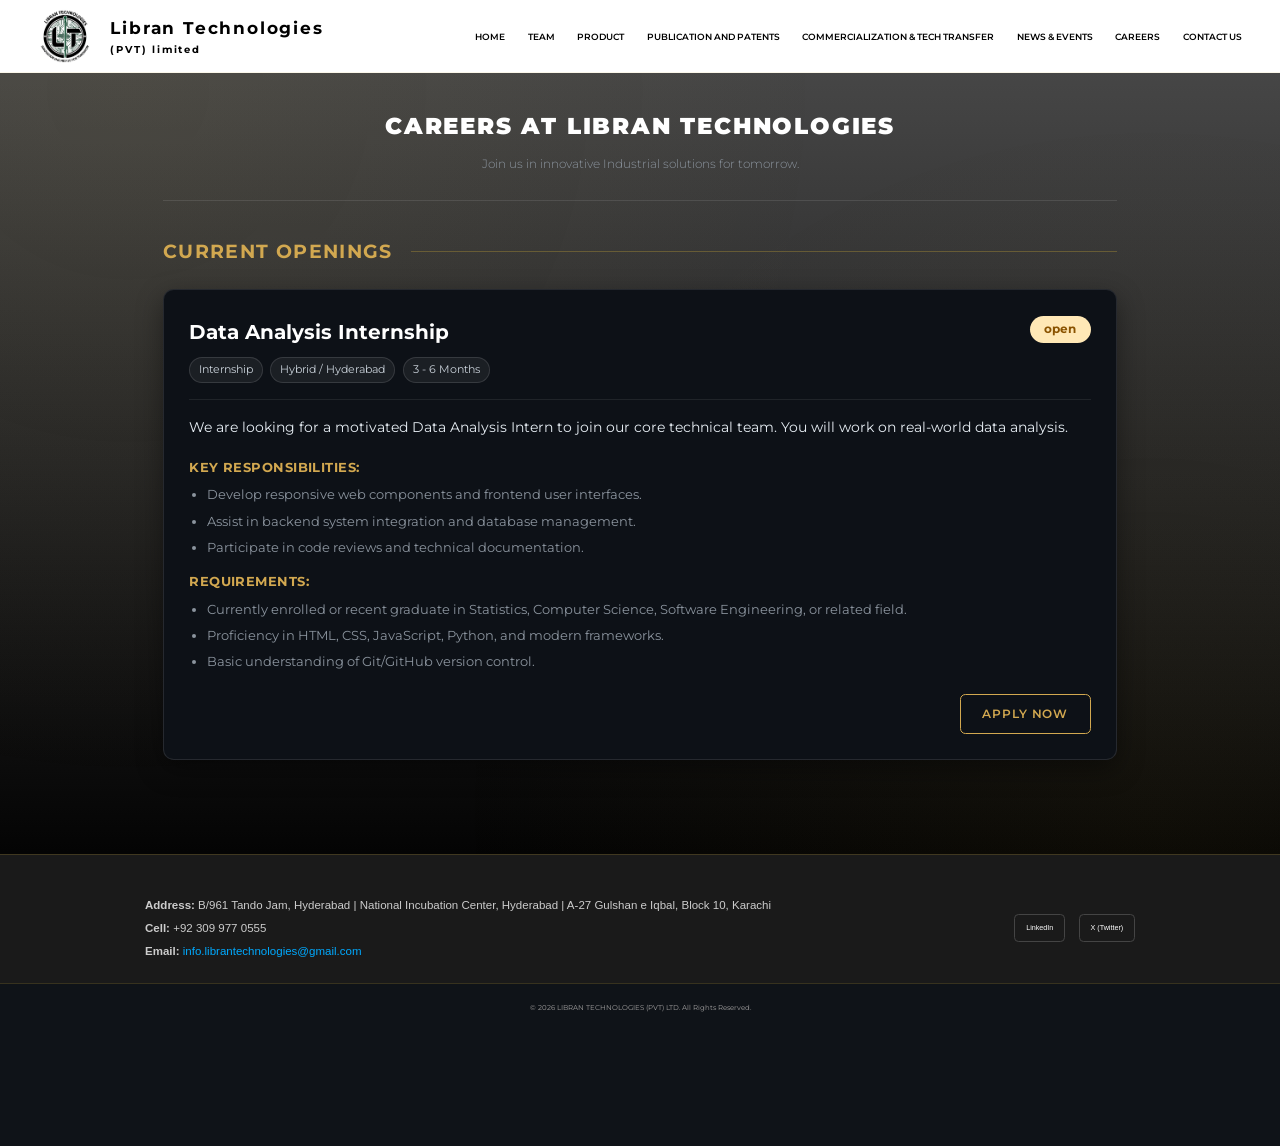
==== careers.html @ 2a6d8caf "Add careers tab" ====
<!DOCTYPE html>
<html lang="en">

<head>
    <meta charset="UTF-8">
    <meta name="viewport" content="width=device-width, initial-scale=1.0">
    <title>Careers - Libran Technologies</title>
    <!-- Google Fonts -->
    <link href="https://fonts.googleapis.com/css2?family=Montserrat:wght@300;400;600;700;900&display=swap"
        rel="stylesheet">
    <!-- Existing CSS Files -->
    <link rel="stylesheet" href="style.css">
    <link rel="stylesheet" href="footer.css">
    <link rel="stylesheet" href="navbar.css">
    <!-- Dedicated Careers CSS -->
    <link rel="stylesheet" href="careers.css">
    <link rel="icon" href="favicon/favicon.ico">
</head>

<body>

    <!-- NAVIGATION BAR -->
    <nav>
        <div class="logo">
            <img src="pics/Logo.png" width="60px" alt="Libran Technologies Logo">
            <span class="cam-name">Libran Technologies <div class="pvt">(PVT) limited</div></span>
        </div>

        <input type="checkbox" id="click">
        <label for="click" class="menu-btn">
            <span></span>
            <span></span>
            <span></span>
        </label>

        <ul class="nav-links">
            <li><a href="index.html">Home</a></li>
            <li><a href="team.html">Team</a></li>
            <li><a href="product.html">Product</a></li>
            <li><a href="patent.html">Publication and patents</a></li>
            <li><a href="commercialization.html">Commercialization & Tech Transfer</a></li>
            <li><a href="news.html">News & Events</a></li>
            <li><a href="careers.html" class="active">Careers</a></li>
            <li><a href="contact.html">Contact us</a></li>
        </ul>
    </nav>

    <!-- MAIN CAREERS SECTION -->
    <main class="careers-container">

        <!-- HERO SECTION -->
        <section class="careers-hero">
            <h1 class="hero-title">CAREERS AT LIBRAN TECHNOLOGIES</h1>
            <p class="hero-subtitle">Join us in innovative Industrial solutions for tomorrow.</p>
        </section>

        <!-- JOB OPENINGS LIST -->
        <section class="openings-section">
            <h2 class="section-title">CURRENT OPENINGS</h2>

            <!-- JOB CARD 1 -->
            <div class="job-card">
                <div class="job-header">
                    <div class="job-title-group">
                        <h3 class="job-role">Data Analysis Internship</h3>
                        <div class="job-tags">
                            <span class="tag tag-type">Internship</span>
                            <span class="tag tag-location">Hybrid / Hyderabad</span>
                            <span class="tag tag-duration">3 - 6 Months</span>
                        </div>
                    </div>
                    <span class="status-badge open">Open</span>
                </div>

                <div class="job-body">
                    <p class="job-description">
                        We are looking for a motivated Data Analysis Intern to join our core technical team. You
                        will work on real-world data analysis.
                    </p>

                    <div class="job-details">
                        <h4>Key Responsibilities:</h4>
                        <ul>
                            <li>Develop responsive web components and frontend user interfaces.</li>
                            <li>Assist in backend system integration and database management.</li>
                            <li>Participate in code reviews and technical documentation.</li>
                        </ul>

                        <h4>Requirements:</h4>
                        <ul>
                            <li>Currently enrolled or recent graduate in Statistics, Computer Science, Software Engineering, or
                                related field.</li>
                            <li>Proficiency in HTML, CSS, JavaScript, Python, and modern frameworks.</li>
                            <li>Basic understanding of Git/GitHub version control.</li>
                        </ul>
                    </div>
                </div>

                <div class="job-footer">
                    <a href="https://docs.google.com/forms/d/e/1FAIpQLSc9vQYsT9wfdzB6zwmZWDgTaTsoHupl2urDYTnwTU30m1MZsA/viewform?usp=dialog" target="_blank" class="apply-btn">Apply Now</a>
                </div>
            </div>
        </section>

    </main>

    <!-- FOOTER SECTION -->
    <footer class="site-footer">
        <div class="footer-container">

            <div class="footer-info">
                <p><strong>Address:</strong> B/961 Tando Jam, Hyderabad | National Incubation Center, Hyderabad | A-27
                    Gulshan e Iqbal, Block 10, Karachi</p>
                <p><strong>Cell:</strong> +92 309 977 0555</p>
                <p><strong>Email:</strong> <a
                        href="mailto:info.librantechnologies@gmail.com">info.librantechnologies@gmail.com</a></p>
            </div>

            <div class="footer-socials">
                <a href="https://www.linkedin.com/company/libran-technologies-pvt-ltd" target="_blank"
                    class="social-link">LinkedIn</a>
                <a href="#" class="social-link">X (Twitter)</a>

            </div>

        </div>
    </footer>

    <footer>
        <p>&copy; 2026 LIBRAN TECHNOLOGIES (PVT) LTD. All Rights Reserved.</p>
    </footer>

</body>

</html>
---- style.css ----
/* slider start here */



:root {
    --side-peek: 0;
    /* Changed to 0 to keep width 100% easily */
    --slide-gap: 20px;
    --slider-height: 50vh;
    /* This makes it 50% of the screen height */
}

.slider-section {
    padding: 0px 2%;
    width: 100%;
    margin: 80px auto 0;
    position: relative;
    /* Ensures it stays in flow */
    display: block;
    clear: both;
}

.slider-wrapper {
    position: relative;
    width: 100%;
    overflow: hidden;
    /* Keeps everything tidy */
}

/* The Scrollable Track */
.slider-container {
    display: flex;
    gap: var(--slide-gap);
    overflow-x: auto;
    scroll-snap-type: x mandatory;
    scroll-behavior: smooth;
    scrollbar-width: none;
    -ms-overflow-style: none;
}

.slider-container::-webkit-scrollbar {
    display: none;
}

/* Individual Slides */
.slide {
    flex: 0 0 100%;
    width: 100%;
    height: var(--slider-height);
    /* Applied the 50% height here */
    scroll-snap-align: center;
    border-radius: 24px;
    overflow: hidden;
    box-shadow: 0 10px 30px rgba(0, 0, 0, 0.3);
    transition: transform 0.4s ease;
}

.slide img {
    width: 100%;
    height: 100%;
    object-fit: cover;
    /* Keeps image aspect ratio without stretching */
    display: block;
}

/* Responsive Breakpoints */
@media (max-width: 1024px) {
    :root {
        --slider-height: 30vh;
        /* Smaller height for tablets */
    }
}

@media (max-width: 768px) {
    :root {
        --slider-height: 20vh;
        /* Smaller height for mobile phones */
    }

    .slide {
        border-radius: 12px;
        /* Slightly smaller corners on mobile */
    }
}

/* hero section css */


/* --- HERO SECTION --- */
.hero {
    min-height: 40vh;
    /* Increased to allow room for content */
    display: flex;
    margin-top: 80px;
    flex-direction: column;
    justify-content: center;
    align-items: center;
    text-align: center;
    position: relative;
    overflow: hidden;
}

.hero-content {
    max-width: 1200px;
    z-index: 2;
    margin-bottom: 50px;
}

.hero h1 {
    /* clamp(min, preferred, max) handles responsiveness automatically */
    font-size: clamp(2.2rem, 10vw, 3rem);
    font-weight: 900;
    line-height: 1.1;
    margin-bottom: 20px;
    color: white;
}

.hero h1 span {
    color: transparent;
    -webkit-text-stroke: 1px var(--gold, #d4af37);
    display: inline-block;
}

.cta-btn {
    padding: 18px 35px;
    border: 1px solid var(--gold, #d4af37);
    background: transparent;
    color: var(--gold, #d4af37);
    font-weight: 700;
    letter-spacing: 1px;
    transition: all 0.3s ease;
    text-decoration: none;
    display: inline-block;
    font-size: 0.6rem;
}

.cta-btn:hover {
    background: var(--gold, #d4af37);
    color: black;
    box-shadow: 0 0 30px rgba(212, 175, 55, 0.4);
    transform: translateY(-3px);
}

/* --- INTRO SECTION --- */
.intro {
    width: 100%;
    max-width: 1000px;
    margin: 0 auto;
    z-index: 2;
}

.intro p {
    font-size: clamp(0.5rem, 2vw, 1rem);
    padding: 10px 30px;
    line-height: 1.5;
    color: rgba(255, 255, 255, 0.8);
    text-align: justify;
    /* Changed from justify for better readability on web */
}

/* --- RESPONSIVE FIXES --- */
@media (max-width: 768px) {
    .hero {
        min-height: 40vh;
        /* Full screen on mobile */
    }

    .hero h1 {
        font-size: 1.2rem;
    }

    .hero h1 span {
        -webkit-text-stroke: 0.5px var(--gold, #d4af37);
        /* Thinner stroke for mobile */
        color: var(--gold, #d4af37);
        /* Add slight color so it's readable */
    }

    .cta-btn {
        width: auto;
        padding: 8px 12px;
        font-size: 0.4rem;
    }

}

/* mission and vision  */

.mv-section {
    padding: 50px 5%;
    width: 100%;
    display: flex;
    justify-content: center;
}

.mv-container {
    display: flex;
    flex-direction: row;
    align-items: stretch;
    justify-content: center;
    max-width: 1100px;
    width: 100%;
    background: rgba(255, 255, 255, 0.01);
    /* Subtle glass effect */
    backdrop-filter: blur(5px);
    border: 1px solid rgba(212, 175, 55, 0.1);
    border-radius: 20px;
    overflow: hidden;
}

/* Individual boxes */
.mv-item {
    flex: 1;
    padding: 50px 40px;
    text-align: center;
    display: flex;
    flex-direction: column;
    align-items: center;
}

/* Vertical Divider for Desktop */
.mission {
    border-right: 1px solid rgba(212, 175, 55, 0.2);
}

/* Typography & Accents */
.mv-item h2 {
    text-transform: uppercase;
    letter-spacing: 4px;
    margin-bottom: 10px;
    color: #ffffff;
    font-size: 1.4rem;
}

/* Small gold line under headings */
.line-accent {
    width: 50px;
    height: 2px;
    background: var(--gold, #d4af37);
    margin-bottom: 25px;
}

.mv-item p {
    line-height: 1.6;
    color: #cdcdcd;
    font-size: 0.8rem;
    max-width: 450px;
    /* Prevents lines from being too long to read */
}

/* --- RESPONSIVE DESIGN --- */

@media (max-width: 992px) {
    .mv-item {
        padding: 40px 20px;
    }
}

@media (max-width: 768px) {
    .mv-container {
        flex-direction: column;
        background: transparent;
        /* Remove container background on mobile for airier feel */
        border: none;
    }

    .mv-item {
        padding: 40px 10px;
        background: rgba(255, 255, 255, 0.03);
        margin-bottom: 20px;
        border-radius: 20px;
        border: 1px solid rgba(212, 175, 55, 0.1);
    }

    .mission {
        border-right: none;
        /* Remove vertical line */
    }

    .mv-item h2 {
        font-size: 1rem;
    }
}


/* innovation cycle css */


/* --- SHARED SECTION STYLES --- */
.section {
    padding: 40px 10%;
    max-width: 1400px;
    margin: 0 auto;
}

.section-title {
    font-size: 1.6rem;
    margin-bottom: 50px;
    display: flex;
    align-items: center;
    gap: 20px;
    color: white;
    letter-spacing: 2px;
}

.section-title::after {
    content: "";
    height: 1px;
    flex-grow: 1;
    background: rgba(212, 175, 55, 0.3);
}

/* --- ABOUT / INNOVATION CYCLE --- */
.about-content {
    display: grid;
    grid-template-columns: 1.2fr 0.8fr;
    /* Text gets slightly more space */
    gap: 60px;
    align-items: center;
}

.about-text .step {
    margin-bottom: 25px;
}

.about-text b {
    display: block;
    color: var(--gold, #d4af37);
    font-size: 1rem;
    margin-bottom: 5px;
    text-transform: uppercase;
}

.about-text p {
    line-height: 1.6;
    color: #e1e1e1;
    font-size: 0.8rem;
    margin-bottom: 10px;
}

.about-image {
    display: flex;
    justify-content: center;
    align-items: center;
}

.about-image img {
    width: 100%;
    max-width: 500px;
    height: auto;
    filter: drop-shadow(0 0 20px rgba(212, 175, 55, 0.1));
    transition: transform 0.3s ease;
}

.about-image img:hover {
    transform: scale(1.02);
}

/* --- RESPONSIVE DESIGN --- */

@media (max-width: 1024px) {
    .about-content {
        grid-template-columns: 1fr;
        /* Stack vertically on tablets */
        gap: 40px;
    }

    .about-image {
        order: -1;
        /* Move image above text on mobile for better flow */
    }

    .about-image img {
        max-width: 400px;
        /* Smaller image on mobile */
    }
}

@media (max-width: 768px) {
    .section {
        padding: 20px 5%;
    }

    .section-title {
        font-size: 1rem;
    }
}


/* our partner */
.partners-section {
    /* display: none; */
    padding: 60px 20px;
    background-color: #191919;
    text-align: center;
}

.partners-grid {
    display: flex;
    justify-content: center;
}

.partners-title {
    font-size: 1.5rem;
    color: #e6e6e6;
    margin-bottom: 40px;
    text-transform: uppercase;
    letter-spacing: 1px;
}

.partners-grid {
    margin: auto;
    max-width: 1100px;
    margin: 0 auto;
    display: grid;
    /* This creates 5 columns by default */
    grid-template-columns: repeat(2, 1fr);
    gap: 30px;
    align-items: center;
}

.partner-logo img {
    max-width: 100%;
    height: auto;
    opacity: 0.6;
    transition: all 0.3s ease;
}

.partner-logo img:hover {
    filter: grayscale(0%);
    /* Restores color on hover */
    opacity: 1;
    transform: scale(1.05);
}

/* Responsiveness */

/* Tablets: 3 columns */
@media (max-width: 992px) {
    .partners-grid {
        grid-template-columns: repeat(3, 1fr);
    }
}

/* Mobile: 2 columns */
@media (max-width: 600px) {
    .partners-grid {
        grid-template-columns: repeat(1, 1fr);
        gap: 20px;
    }

    .partners-title {
        font-size: 1.2rem;
    }
}
---- footer.css ----
/* foorter  */

/* Footer Base Styles */
.site-footer {
    background-color: #1a1a1a;
    color: #ffffff;
    padding: 40px 20px 20px;
    font-family: sans-serif;
}

.footer-container {
    max-width: 1100px;
    margin: 0 auto;
    display: flex;
    justify-content: space-between;
    /* Spaced out on desktop */
    align-items: center;
    flex-wrap: wrap;
    /* Allows wrapping on small screens */
    gap: 20px;
}

/* Info and Links */
.footer-info p {
    text-align: justify;
    margin: 5px 0;
    font-size: 0.8rem;
    color: #ccc;
}

.footer-info a {
    color: #00aaff;
    text-decoration: none;
}

.footer-socials {
    display: flex;
    gap: 15px;
}

.social-link {
    color: #fff;
    text-decoration: none;
    padding: 8px 12px;
    border: 1px solid #444;
    border-radius: 5px;
    transition: background 0.3s, border-color 0.3s;
}

.social-link:hover {
    background: #333;
    border-color: #00aaff;
}

/* Copyright Bar */
.footer-bottom {
    text-align: center;
    margin-top: 30px;
    padding-top: 20px;
    border-top: 1px solid #333;
    font-size: 0.8rem;
    color: #777;
}


/* Responsiveness: Stack elements on screens smaller than 600px */
@media (max-width: 600px) {
    .footer-container {
        flex-direction: column;
        text-align: center;
    }

    .footer-socials {
        justify-content: center;
    }
}

footer {
    padding: 20px 10%;
    text-align: center;
    width: 100%;
    border-top: 1px solid rgba(212, 175, 55, 0.2);
    color: #a2a0a0;
    font-size: 0.5rem;
}
---- navbar.css ----
:root {
    --gold: #D4AF37;
    --black: #050505;
    --dark-grey: #111111;
    --glass: rgba(255, 255, 255, 0.03);
    --transition: all 0.4s cubic-bezier(0.16, 1, 0.3, 1);
}

html {
    zoom: 0.9;
    /* Scales down the entire layout */
}

* {
    margin: 0;
    padding: 0;
    box-sizing: border-box;
    scroll-behavior: smooth;
}

body {
    background-color: var(--black);
    /* --- MODERN NEON BACKGROUND --- */
    /* Using a high-quality abstract dark mesh/tech background */
    background-image:
        linear-gradient(to bottom, rgb(76, 76, 76), rgb(0, 0, 0));
    background-size: cover;
    background-position: center;
    background-attachment: fixed;
    color: white;
    font-family: 'Montserrat', sans-serif;
    line-height: 1.6;

}

/* --- ADDING A DYNAMIC GLOW LAYER --- */
body::before {
    content: "";
    position: fixed;
    top: 0;
    left: 0;
    width: 100%;
    height: 100%;
    /* This creates the "Neon" corner glows */
    background:
        radial-gradient(circle at 10% 10%, rgba(212, 175, 55, 0.05) 0%, transparent 50%),
        radial-gradient(circle at 90% 90%, rgba(212, 175, 55, 0.05) 0%, transparent 50%);
    pointer-events: none;
    z-index: -1;
}

/* --- NAVBAR --- */

nav {
    position: fixed;
    top: 0;
    width: 100%;
    padding: 10px 3%;
    display: flex;
    justify-content: space-between;
    align-items: center;
    z-index: 1000;
    background: rgb(255, 255, 255);
    backdrop-filter: blur(10px);
    border-bottom: 1px solid rgba(212, 175, 55, 0.1);
}

.logo {
    font-size: 1.2rem;
    font-weight: 700;
    letter-spacing: 2px;
    color: var(--gold);
    display: flex;
    justify-content: center;
    align-items: center;
}

.cam-name {
    margin-left: 20px;
    color: black;
}

.pvt {
    font-size: 0.7rem;
}

.nav-links {
    display: flex;
    list-style: none;
    gap: 25px;
}

.nav-links a {
    text-decoration: none;
    color: rgb(0, 0, 0);
    font-size: 0.6rem;
    font-weight: 600;
    text-transform: uppercase;
    /* letter-spacing: 1px; */
    transition: var(--transition);
}

.nav-links a:hover {
    color: var(--gold);
    text-shadow: 0 0 10px var(--gold);
}

/* --- EXISTING STYLES REMAIN SAME UNTIL HERE --- */

/* Hide the checkbox */
#click {
    display: none;
}

/* Styles for the Hamburger Icon */
.menu-btn {
    display: none;
    /* Hidden on desktop */
    flex-direction: column;
    gap: 5px;
    cursor: pointer;
}

.menu-btn span {
    display: block;
    height: 3px;
    width: 25px;
    background: black;
    border-radius: 3px;
    transition: all 0.3s ease;
}

@media (max-width: 600px) {
    .logo {
        font-size: 1.3rem;
    }

    .pvt {
        font-size: 0.6rem;
    }
}

@media (max-width: 600px) {
    .logo {
        font-size: 1.3rem;
    }

    .pvt {
        font-size: 0.6rem;
    }
}

/* --- MEDIA QUERY FOR MOBILE (Responsive) --- */
@media (max-width: 1024px) {
    nav {
        padding: 15px 5%;
    }

    .menu-btn {
        display: flex;
        /* Show hamburger on mobile */
    }

    .nav-links {
        position: fixed;
        top: 80px;
        /* Adjust based on nav height */
        left: -100%;
        /* Hide off-screen by default */
        background: white;
        height: calc(120vh - 90px);
        width: 100%;
        flex-direction: column;
        align-items: center;
        justify-content: flex-start;
        padding-top: 50px;
        transition: all 0.4s ease;
        box-shadow: 0 10px 15px rgba(0, 0, 0, 0.1);
    }

    /* SHOW MENU WHEN CHECKBOX IS CHECKED */
    #click:checked~.nav-links {
        left: 0;
    }

    /* Transform hamburger to 'X' when clicked */
    #click:checked~.menu-btn span:nth-child(1) {
        transform: rotate(45deg) translate(5px, 5px);
    }

    #click:checked~.menu-btn span:nth-child(2) {
        opacity: 0;
    }

    #click:checked~.menu-btn span:nth-child(3) {
        transform: rotate(-45deg) translate(7px, -6px);
    }

    .nav-links li {
        width: 100%;
        text-align: center;
    }

    .nav-links a {
        display: block;
        padding: 10px;
        font-size: 0.9rem;
    }
}
---- careers.css ----
body {
background-color: #0f1318;
color: #e6edf3;
font-family: 'Montserrat', sans-serif;
margin: 0;
padding: 0;
}

/* STREAMING_CHUNK:Styling main layout container and hero header... */
.careers-container {
max-width: 1100px;
margin: 0 auto;
padding: 40px 20px 80px 20px;
}

/* HERO SECTION */
.careers-hero {
text-align: center;
padding: 50px 20px 30px 20px;
border-bottom: 1px solid rgba(255, 255, 255, 0.1);
margin-bottom: 40px;
}

.hero-title {
font-size: 1.6rem;
font-weight: 900;
letter-spacing: 2px;
color: #ffffff;
margin-bottom: 12px;
text-transform: uppercase;
margin-top: 30px;
}

.hero-subtitle {
font-size: 0.8rem;
color: #8b949e;
font-weight: 300;
max-width: 600px;
margin: 0 auto;
line-height: 1.5;
}

/* OPENINGS SECTION */

.section-title {
font-size: 1.3rem;
font-weight: 700;
letter-spacing: 1.5px;
color: #d2a850; /* Golden theme accent */
margin-bottom: 25px;
text-transform: uppercase;
}

/* STREAMING_CHUNK:Styling job opening cards and status badges... */
/* JOB CARD - Matching Publications Card Container */
.job-card {
background: #0d1117; /* Navy blue tint matching site screenshot */
border: 1px solid rgba(255, 255, 255, 0.1);
border-radius: 12px;
padding: 28px;
margin-bottom: 25px;
box-shadow: 0 10px 30px rgba(0, 0, 0, 0.4);
transition: transform 0.2s ease, border-color 0.2s ease;
}

.job-card:hover {
transform: translateY(-3px);
border-color: rgba(210, 168, 80, 0.4);
}

.job-header {
display: flex;
justify-content: space-between;
align-items: flex-start;
border-bottom: 1px solid rgba(255, 255, 255, 0.08);
padding-bottom: 18px;
margin-bottom: 18px;
flex-wrap: wrap;
gap: 12px;
}

.job-role {
font-size: 1.4rem;
font-weight: 700;
color: #ffffff;
margin: 0 0 10px 0;
}

.job-tags {
display: flex;
flex-wrap: wrap;
gap: 8px;
}

.tag {
font-size: .75rem;
padding: 4px 10px;
border-radius: 20px;
background: rgba(255, 255, 255, 0.06);
color: #c9d1d9;
border: 1px solid rgba(255, 255, 255, 0.12);
}

/* STATUS BADGE - Matching the "pending" amber badge style */
.status-badge.open {
background: #ffe8b6;
color: #8a5300;
font-size: 0.8rem;
font-weight: 700;
padding: 5px 16px;
border-radius: 20px;
text-transform: lowercase;
}

/* STREAMING_CHUNK:Styling card content body and button elements... */
.job-body {
color: #c9d1d9;
font-size: 0.95rem;
line-height: 1.6;
}

.job-description {
margin-bottom: 20px;
color: #e6edf3;
}

.job-details h4 {
font-size: 0.9rem;
color: #d2a850;
margin: 15px 0 8px 0;
text-transform: uppercase;
letter-spacing: 0.5px;
}

.job-details ul {
margin: 0 0 15px 0;
padding-left: 20px;
}

.job-details li {
margin-bottom: 6px;
font-size: 0.9rem;
color: #8b949e;
}

.job-footer {
margin-top: 25px;
display: flex;
justify-content: flex-end;
}

/* APPLY BUTTON - Matching the download PDF outline button style */
.apply-btn {
background: transparent;
border: 1px solid #d2a850;
color: #d2a850;
padding: 10px 24px;
border-radius: 6px;
font-size: 0.85rem;
font-weight: 600;
cursor: pointer;
text-transform: uppercase;
letter-spacing: 1px;
transition: all 0.2s ease;
text-decoration: none;
}

.apply-btn:hover {
background: #d2a850;
color: #0d1117;
box-shadow: 0 0 12px rgba(88, 166, 255, 0.3);
}

/* STREAMING_CHUNK:Adding responsive design breakpoints for mobile views... /
/ RESPONSIVE DESIGN */
@media (max-width: 768px) {
.careers-hero {
padding: 30px 10px 20px 10px;
}

.hero-title {
    font-size: 1.6rem;
}

.job-card {
    padding: 20px;
}

.job-header {
    flex-direction: column;
    align-items: flex-start;
}

.job-footer {
    justify-content: stretch;
}

.apply-btn {
    width: 100%;
    text-align: center;
}


}
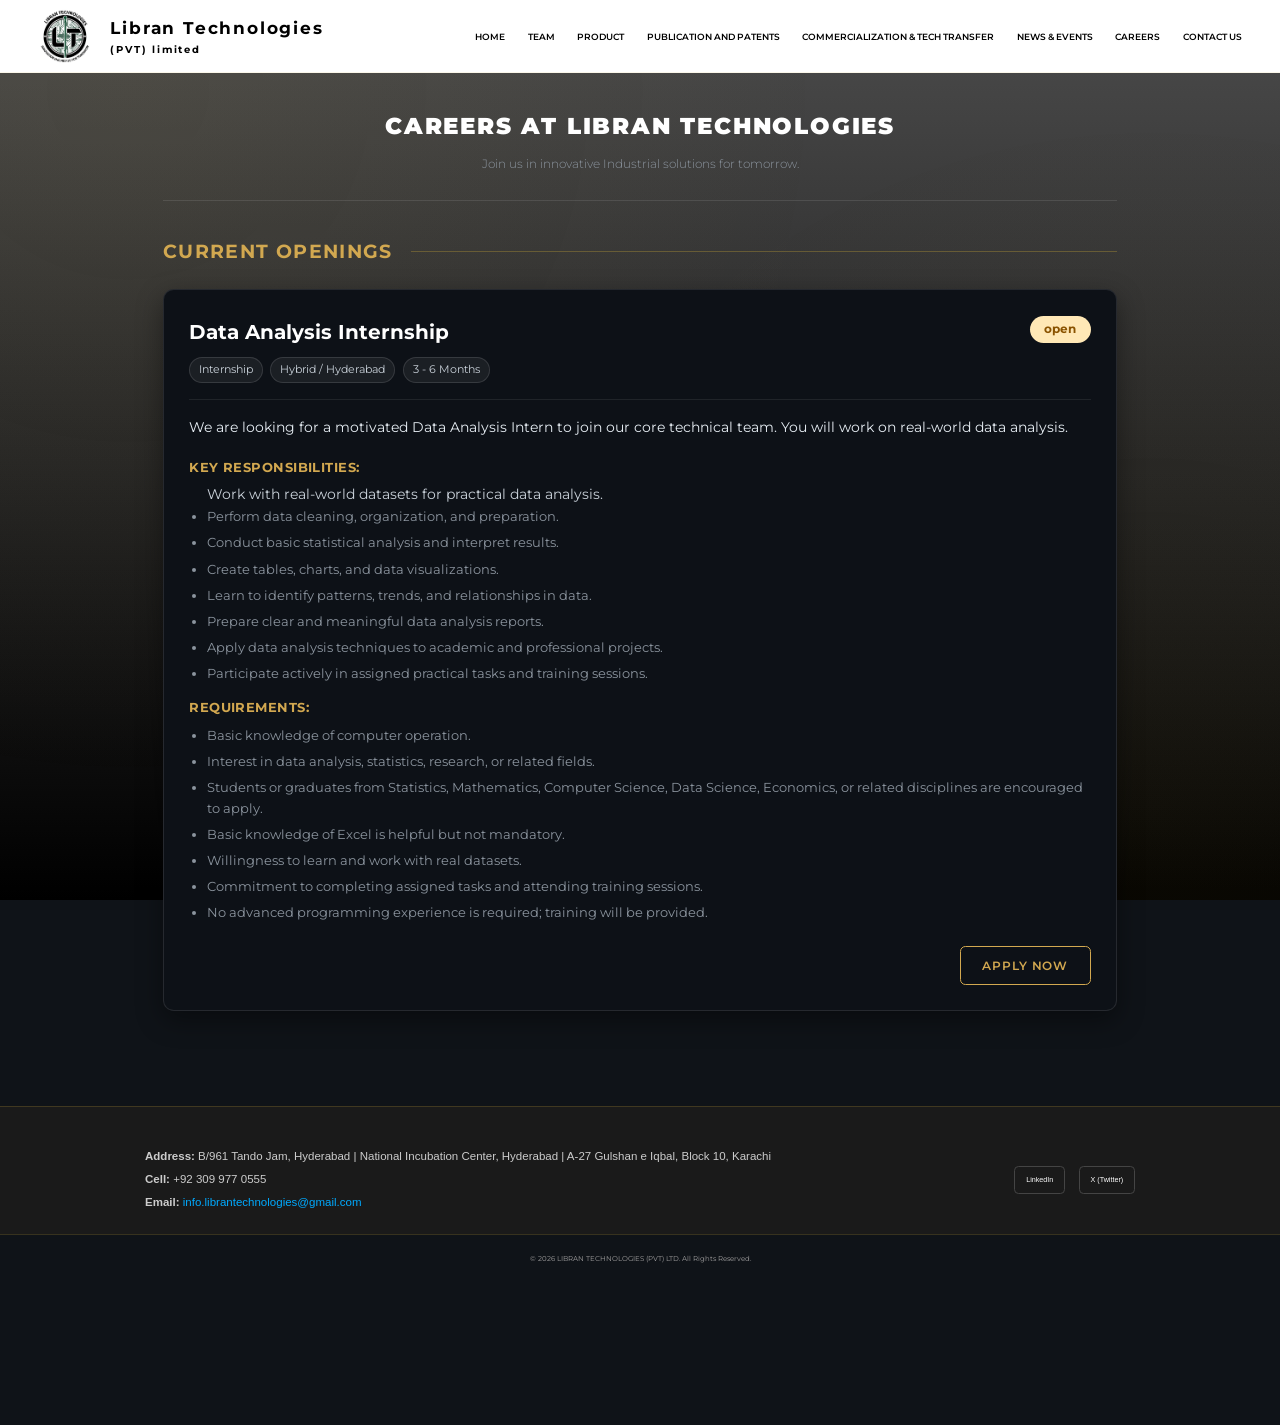
==== commit 19ea4ca1: "Edit Responsiblities and Requirments" ====
--- a/careers.html
+++ b/careers.html
@@ -81,23 +81,33 @@
                     <div class="job-details">
                         <h4>Key Responsibilities:</h4>
                         <ul>
-                            <li>Develop responsive web components and frontend user interfaces.</li>
-                            <li>Assist in backend system integration and database management.</li>
-                            <li>Participate in code reviews and technical documentation.</li>
+                            </li>Work with real-world datasets for practical data analysis.</li>
+                            <li>Perform data cleaning, organization, and preparation.</li>
+                            <li>Conduct basic statistical analysis and interpret results.</li>
+                            <li>Create tables, charts, and data visualizations.</li>
+                            <li>Learn to identify patterns, trends, and relationships in data.</li>
+                            <li>Prepare clear and meaningful data analysis reports.</li>
+                            <li>Apply data analysis techniques to academic and professional projects.</li>
+                            <li>Participate actively in assigned practical tasks and training sessions.</li>
                         </ul>
 
                         <h4>Requirements:</h4>
                         <ul>
-                            <li>Currently enrolled or recent graduate in Statistics, Computer Science, Software Engineering, or
-                                related field.</li>
-                            <li>Proficiency in HTML, CSS, JavaScript, Python, and modern frameworks.</li>
-                            <li>Basic understanding of Git/GitHub version control.</li>
+                            <li>Basic knowledge of computer operation.</li>
+                            <li>Interest in data analysis, statistics, research, or related fields.</li>
+                            <li>Students or graduates from Statistics, Mathematics, Computer Science, Data Science,
+                                Economics, or related disciplines are encouraged to apply.</li>
+                            <li>Basic knowledge of Excel is helpful but not mandatory.</li>
+                            <li>Willingness to learn and work with real datasets.</li>
+                            <li>Commitment to completing assigned tasks and attending training sessions.</li>
+                            <li>No advanced programming experience is required; training will be provided.</li>
                         </ul>
                     </div>
                 </div>
 
                 <div class="job-footer">
-                    <a href="https://docs.google.com/forms/d/e/1FAIpQLSc9vQYsT9wfdzB6zwmZWDgTaTsoHupl2urDYTnwTU30m1MZsA/viewform?usp=dialog" target="_blank" class="apply-btn">Apply Now</a>
+                    <a href="https://docs.google.com/forms/d/e/1FAIpQLSc9vQYsT9wfdzB6zwmZWDgTaTsoHupl2urDYTnwTU30m1MZsA/viewform?usp=dialog"
+                        target="_blank" class="apply-btn">Apply Now</a>
                 </div>
             </div>
         </section>
